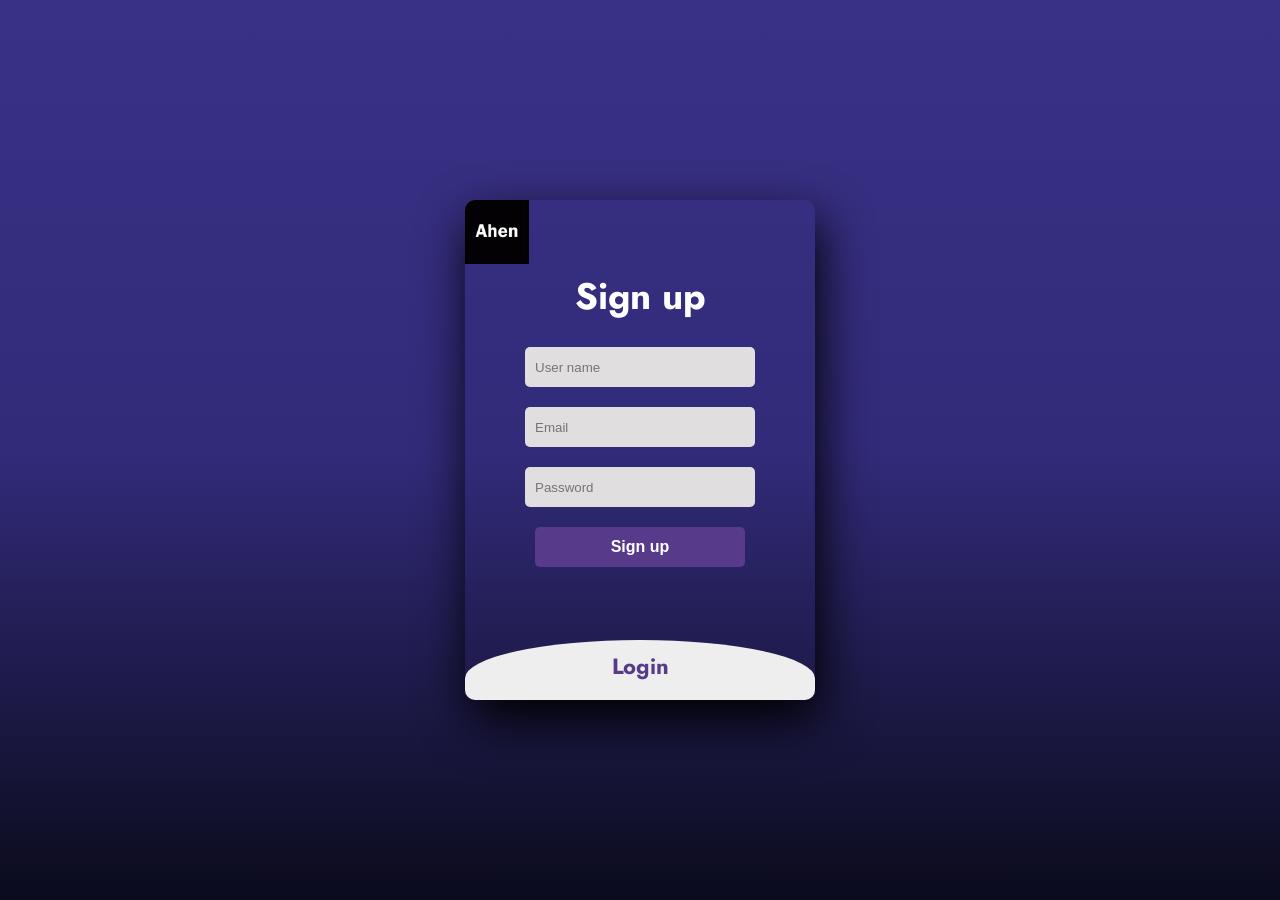
==== index.html @ 7831c47d "Add files via upload" ====
<!DOCTYPE html>
<html lang="en" >
<head>
  <meta charset="UTF-8">
  <title>AHEN</title>
  <link rel="stylesheet" href="style.css">
    <script src="script.js"></script>
</head>
<body>

<!DOCTYPE html>
<html>
<head>
	<title>Slide Navbar</title>
	
<link href="https://fonts.googleapis.com/css2?family=Jost:wght@500&display=swap" rel="stylesheet">
</head>
<body>
	<div class="main">  	
		<input type="checkbox" id="chk" aria-hidden="true">
        <img class="logo1" src="logo.jpg" alt="">

			<div class="signup">
				<form>
					<label id="slabel" for="chk" aria-hidden="true">Sign up</label>
					<input id="uname" type="text" name="txt" placeholder="User name" required="">
					<input id="uemail" type="email" name="email" placeholder="Email" required="">
					<input id="upass" type="password" name="pswd" placeholder="Password" required="">
					<button onclick="signclick()">Sign up </button>
				</form>
			</div>

			<div class="login">
				<form>
					<label id="llabel" for="chk" aria-hidden="true">Login</label>
					<input id="lname" type="text" name="txt" placeholder="User name" required="">
					<input id="lpass" type="password" name="pswd" placeholder="Password" required="">
					<input id="om" type="text" name="te" placeholder="ds" required="">
					<button onclick="loginclick()">Login</button>
				</form>
			</div>
	</div>
</body>
</html>

</body>
</html>
---- style.css ----
body{
	margin: 0;
	padding: 0;
	display: flex;
	justify-content: center;
	align-items: center;
	min-height: 100vh;
	font-family: 'Jost', sans-serif;
	background: linear-gradient(to bottom, #393185, #322b7a, #0b0b1d);
}
.main{
	width: 350px;
	height: 500px;
	background: red;
	overflow: hidden;
	background: url("https://doc-08-2c-docs.googleusercontent.com/docs/securesc/68c90smiglihng9534mvqmq1946dmis5/fo0picsp1nhiucmc0l25s29respgpr4j/1631524275000/03522360960922298374/03522360960922298374/1Sx0jhdpEpnNIydS4rnN4kHSJtU1EyWka?e=view&authuser=0&nonce=gcrocepgbb17m&user=03522360960922298374&hash=tfhgbs86ka6divo3llbvp93mg4csvb38") no-repeat center/ cover;
	border-radius: 10px;
	box-shadow: 5px 20px 50px #000;
}
#chk{
	display: none;
}
.signup{
	position: relative;
	width:100%;
	height: 100%;
}
label{
	color: #fff;
	font-size: 2.3em;
	justify-content: center;
	display: flex;
	margin-bottom: 24px;
	font-weight: bold;
	cursor: pointer;
	transition: .5s ease-in-out;
}
input{
	width: 60%;
	height: 20px;
	background: #e0dede;
	justify-content: center;
	display: flex;
	margin: 20px auto;
	padding: 10px;
	border: none;
	outline: none;
	border-radius: 5px;
}
button{
	width: 60%;
	height: 40px;
	margin: 10px auto;
	justify-content: center;
	display: block;
	color: #fff;
	background: #573b8a;
	font-size: 1em;
	font-weight: bold;
	margin-top: 20px;
	outline: none;
	border: none;
	border-radius: 5px;
	transition: .2s ease-in;
	cursor: pointer;
}
button:hover{
	background: #6d44b8;
}
.login{
	height: 460px;
	background: #eee;
	border-radius: 60% / 10%;
	transform: translateY(-180px);
	transition: .8s ease-in-out;
	margin-top: 50px;
}
.login label{
	color: #573b8a;
	transform: scale(.6);
}

#chk:checked ~ .login{
	transform: translateY(-500px);
}
#chk:checked ~ .login label{
	transform: scale(1);	
}
#chk:checked ~ .signup label{
	transform: scale(.6);
}

.logo1{
    height:4rem;
    width: 4rem;
    
}

#om{
	display: none;
}
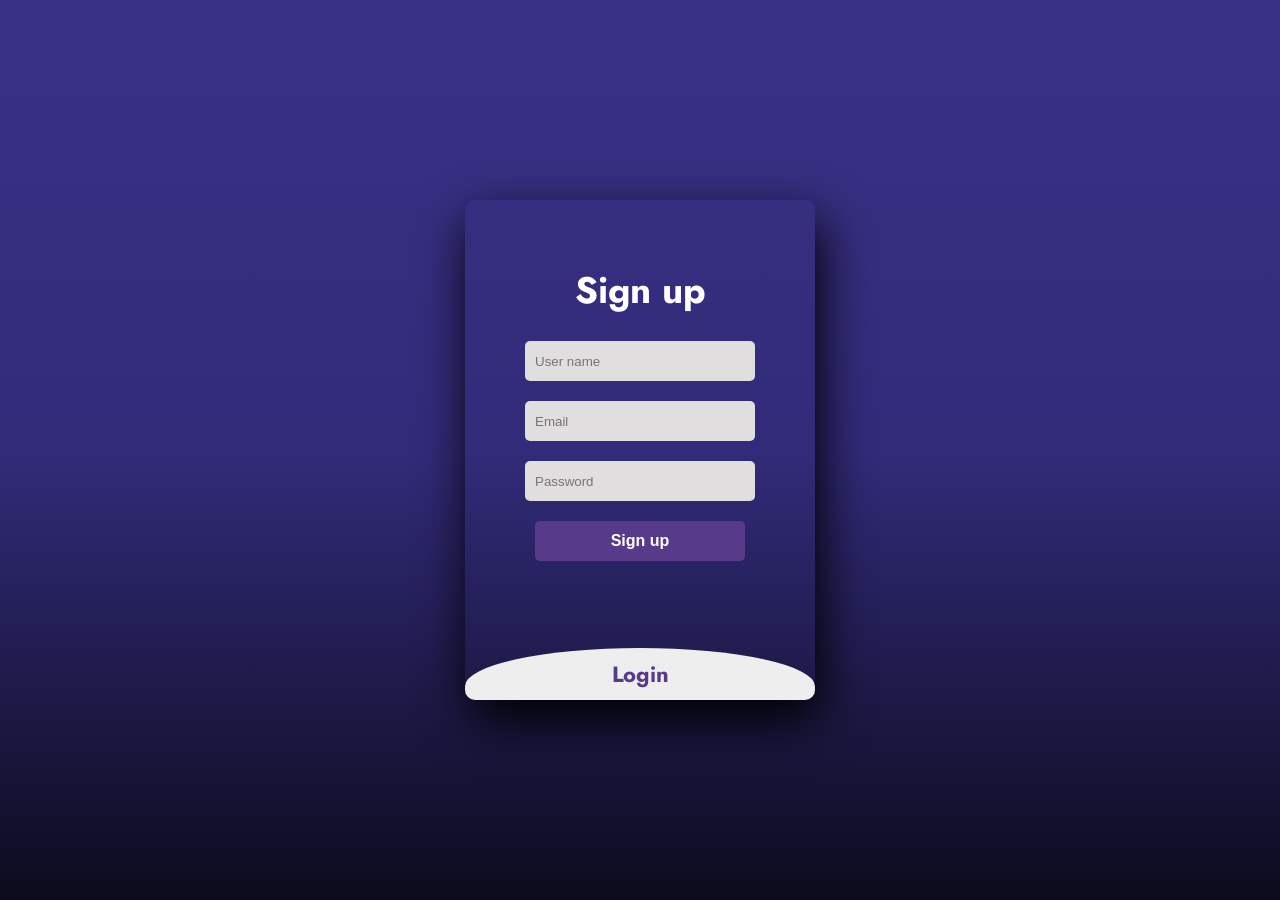
==== commit 07ab32d9: "Add files via upload" ====
--- a/index.html
+++ b/index.html
@@ -4,21 +4,24 @@
   <meta charset="UTF-8">
   <title>AHEN</title>
   <link rel="stylesheet" href="style.css">
-    <script src="script.js"></script>
+  <script src="script.js"></script>
+	 
 </head>
 <body>
 
 <!DOCTYPE html>
 <html>
 <head>
-	<title>Slide Navbar</title>
+	<title>AHEN</title>
 	
 <link href="https://fonts.googleapis.com/css2?family=Jost:wght@500&display=swap" rel="stylesheet">
+<link rel='stylesheet' href='https://cdnjs.cloudflare.com/ajax/libs/font-awesome/4.7.0/css/font-awesome.min.css'>
 </head>
-<body>
-	<div class="main">  	
+<!--LOGIN PAGE-->
+<body class="body1">
+	<div class="main" id="main1">  	
 		<input type="checkbox" id="chk" aria-hidden="true">
-        <img class="logo1" src="logo.jpg" alt="">
+        
 
 			<div class="signup">
 				<form>
@@ -40,6 +43,48 @@
 				</form>
 			</div>
 	</div>
+
+
+<!--HOMEPAGE-->
+<div id="body2">
+	<header class="head">
+        <div class="top1">
+            <p id="wel">WELCOME</p>
+            <p id="uname1"><strong>OM,</strong> </p>
+            <i id="logo1" style="font-size:24px" class="fa">&#xf095;</i>
+            <p id="txt1"> +91 9456345673</p>
+        </div>
+        <div class="top">
+            <p onclick="homeclick()" id="txt2"> HOME</p>
+            <p id="txt2"> ABOUT US</p>
+            <p id="txt2"> CONTACT US</p>
+            <p id="txt2"> MY BOOKINGS</p>
+        </div>
+    </header>
+	<div class="mainportion">
+		<div class="mainportion1">
+			<div class="writemain">
+				<p id="maintxt">
+					WELCOME TO AHEN,
+				</p>
+				<p id="maintxt2">
+					WANT TO LEARN DRIVING AT AFFORDABLE PRICE?
+				</p>
+				<p id="maintxt3">
+					BOOK YOUR DRIVING CLASS NOW!!!
+				</p>
+				<button id="btnbook" type="submit">BOOK NOW-></button>
+			</div>
+			<div class="imgmain">
+
+			</div>
+
+		</div>
+	</div>
+    
+</div>
+
+
 </body>
 </html>
 
--- a/style.css
+++ b/style.css
@@ -1,4 +1,4 @@
-body{
+.body1{
 	margin: 0;
 	padding: 0;
 	display: flex;
@@ -31,6 +31,7 @@
 	justify-content: center;
 	display: flex;
 	margin-bottom: 24px;
+	margin-top: 4rem;
 	font-weight: bold;
 	cursor: pointer;
 	transition: .5s ease-in-out;
@@ -98,4 +99,132 @@
 
 #om{
 	display: none;
+}
+
+
+
+/* HOME PAGE */
+
+
+
+#body2{
+	margin: 0;
+	padding: 0;
+	width: 100%;
+	min-height: 100vh;
+	font-family: 'Jost', sans-serif;
+	background: linear-gradient(to bottom, #393185, #322b7a, #0b0b1d);
+	display: none;
+}
+
+.head{
+    width: 100%;
+}
+
+.top{
+    display: flex;
+    background-color: white;
+    border: .1rem solid black;
+    border-radius: 2rem;
+    padding: 1rem;
+    margin: 1rem;
+}
+
+i{
+    color: white;
+}
+
+.top1{
+    display: flex;
+    justify-content: center;
+    align-items: center;
+    
+}
+
+#logo1{
+    padding-right: 1rem;
+    padding-left: 20rem;
+    padding-top: 1rem;
+}
+
+#txt1{
+    color: white;
+    padding-top: 1rem;
+    
+}
+
+#txt2{
+    padding-left: 1.5rem;
+    color: #393185;
+}
+
+#txt2:hover{
+    color: red;
+    font-size: 1.2rem;
+    cursor: pointer;
+}
+
+#wel{
+    color: white;
+    padding-top: 1rem;
+    padding-left: 25rem;
+}
+
+#uname1{
+    color: white;
+    padding-top: 1rem;
+    padding-left: .5rem;
+}
+
+.mainportion{
+	display: flex;
+    background-color: white;
+    border: .1rem solid black;
+    border-radius: 2rem;
+    padding: 1rem;
+    margin: 1rem;
+	height: 30rem;
+	background-image:url(car2.png);
+	background-repeat: no-repeat;
+	background-size: 100%;
+	
+}
+
+.mainportion1{
+	display: flex;
+	justify-content: center;
+	align-items: center;
+	
+}
+
+#maintxt{
+	font-size: 4rem;
+	color: #000000;
+	-webkit-text-stroke-width:.2rem;
+	-webkit-text-stroke-color: black;
+	
+}
+
+#maintxt2{
+	font-size: 1.2rem;
+	color:black;
+	
+}
+
+#maintxt3{
+	font-size: 1.8rem;
+	color:black;
+	
+}
+
+#btnbook{
+	background-color:#2c00ff;
+	color: white;
+	border: .1rem solid black;
+	height: 3rem;
+	width: 25rem;
+}
+
+#btnbook:hover{
+	background-color: #8d7de0;
 }
